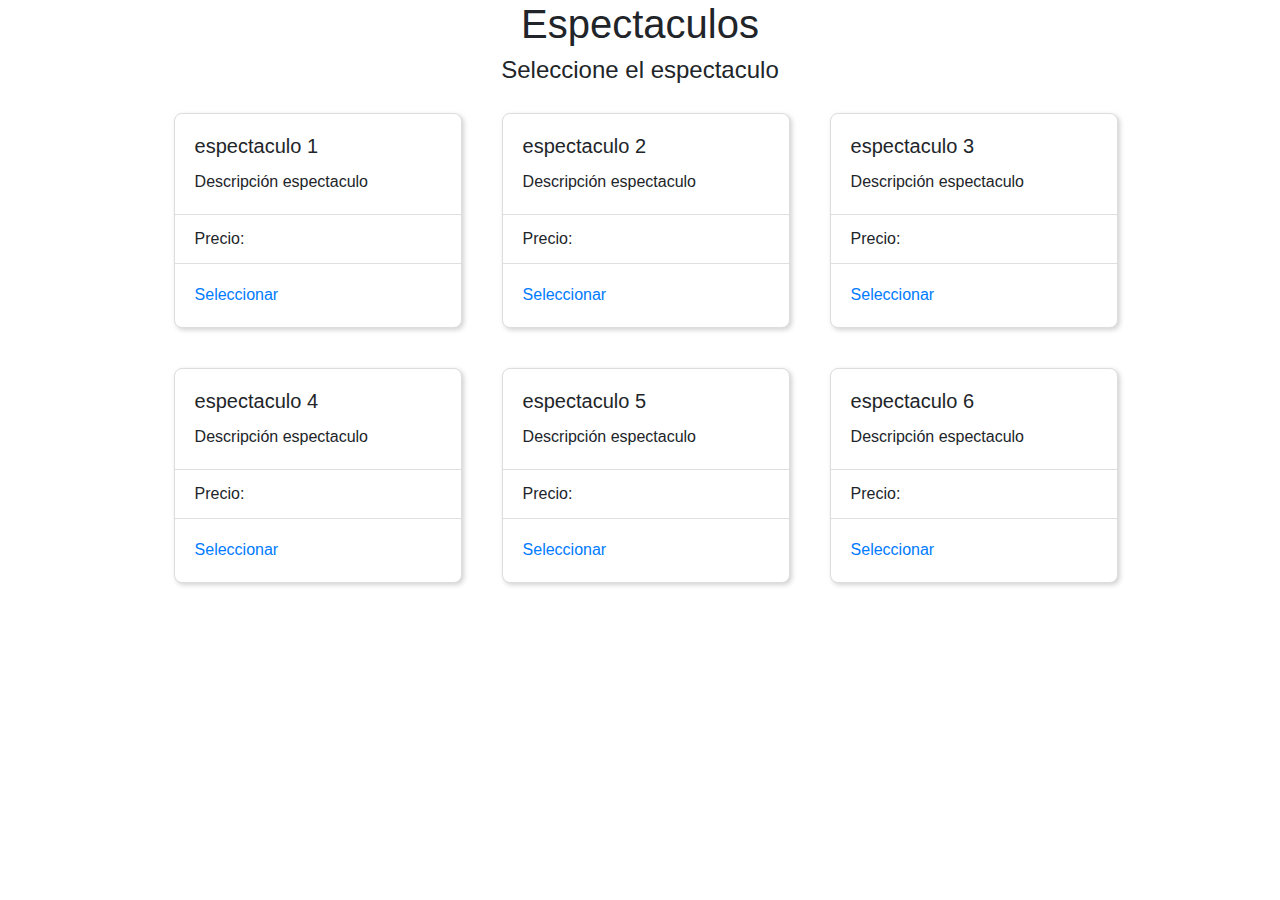
==== paginas/index.html @ d21a9252 "Pagina principal y pagina seleccion cantidad de boletas" ====
<!DOCTYPE html>
<html>
    <head>
        <title>espectaculos</title>
        <meta charset="utf-8">
        <link rel="stylesheet" href="https://maxcdn.bootstrapcdn.com/bootstrap/4.3.1/css/bootstrap.min.css">
        <link rel="stylesheet" href="../CSS/index.css">
        <script src="../JS/index.js"></script>
    </head>
<body>
    <div class="titlesIndex">
        <h1>Espectaculos</h1>
        <h4>Seleccione el espectaculo</h4>
    </div>
    <div class="groupCardd">
        <div class="card cardd" style="width: 18rem;">
            <div class="card-body">
              <h5 class="card-title">espectaculo 1</h5>
              <p class="card-text">Descripción espectaculo</p>
            </div>
            <ul class="list-group list-group-flush">
              <li class="list-group-item">Precio:</li>
            </ul>
            <div class="card-body">
              <a href="cantBoletas.html" onclick="asignarActual('esp1')" class="card-link">Seleccionar</a>
            </div>
          </div>
          <div class="card cardd" style="width: 18rem;">
            <div class="card-body">
              <h5 class="card-title">espectaculo 2</h5>
              <p class="card-text">Descripción espectaculo</p>
            </div>
            <ul class="list-group list-group-flush">
              <li class="list-group-item">Precio:</li>
            </ul>
            <div class="card-body">
              <a href="#" class="card-link">Seleccionar</a>
            </div>
          </div>
          <div class="card cardd" style="width: 18rem;">
            <div class="card-body">
              <h5 class="card-title">espectaculo 3</h5>
              <p class="card-text">Descripción espectaculo</p>
            </div>
            <ul class="list-group list-group-flush">
              <li class="list-group-item">Precio:</li>
            </ul>
            <div class="card-body">
              <a href="#" class="card-link">Seleccionar</a>
            </div>
          </div>
    </div>
    <div class="groupCardd">
          <div class="card cardd" style="width: 18rem;">
            <div class="card-body">
              <h5 class="card-title">espectaculo 4</h5>
              <p class="card-text">Descripción espectaculo</p>
            </div>
            <ul class="list-group list-group-flush">
              <li class="list-group-item">Precio:</li>
            </ul>
            <div class="card-body">
              <a href="#" class="card-link">Seleccionar</a>
            </div>
          </div>
          <div class="card cardd" style="width: 18rem;">
            <div class="card-body">
              <h5 class="card-title">espectaculo 5</h5>
              <p class="card-text">Descripción espectaculo</p>
            </div>
            <ul class="list-group list-group-flush">
              <li class="list-group-item">Precio:</li>
            </ul>
            <div class="card-body">
              <a href="#" class="card-link">Seleccionar</a>
            </div>
          </div>
          <div class="card cardd" style="width: 18rem;">
            <div class="card-body">
              <h5 class="card-title">espectaculo 6</h5>
              <p class="card-text">Descripción espectaculo</p>
            </div>
            <ul class="list-group list-group-flush">
              <li class="list-group-item">Precio:</li>
            </ul>
            <div class="card-body">
              <a href="#" class="card-link">Seleccionar</a>
            </div>
          </div>
    </div>
</body>
</html>
---- CSS/index.css ----
.cardd {
    border: 1px solid #ddd;
    border-radius: 8px;
    box-shadow: 2px 2px 5px #d2d2d2;
    margin: 20px;
}

.groupCardd {
    display: flex;
    margin-left: 12%;
}

.titlesIndex {
    text-align: center;
}
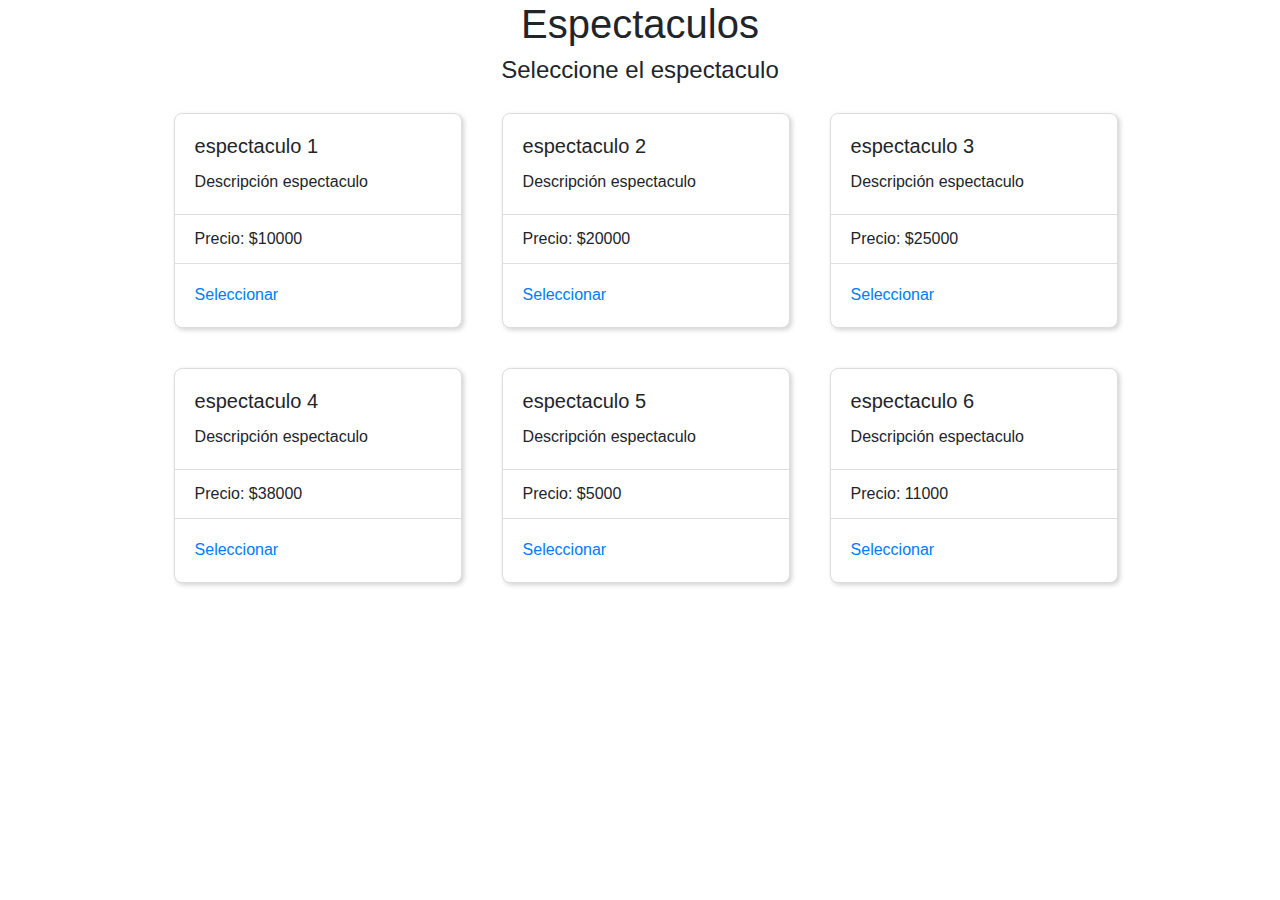
==== commit 0e660b93: "Precios" ====
--- a/paginas/index.html
+++ b/paginas/index.html
@@ -19,7 +19,7 @@
               <p class="card-text">Descripción espectaculo</p>
             </div>
             <ul class="list-group list-group-flush">
-              <li class="list-group-item">Precio:</li>
+              <li class="list-group-item">Precio: $10000</li>
             </ul>
             <div class="card-body">
               <a href="cantBoletas.html" onclick="asignarActual('esp1')" class="card-link">Seleccionar</a>
@@ -31,10 +31,10 @@
               <p class="card-text">Descripción espectaculo</p>
             </div>
             <ul class="list-group list-group-flush">
-              <li class="list-group-item">Precio:</li>
+              <li class="list-group-item">Precio: $20000</li>
             </ul>
             <div class="card-body">
-              <a href="#" class="card-link">Seleccionar</a>
+                <a href="cantBoletas.html" onclick="asignarActual('esp2')" class="card-link">Seleccionar</a>
             </div>
           </div>
           <div class="card cardd" style="width: 18rem;">
@@ -43,10 +43,10 @@
               <p class="card-text">Descripción espectaculo</p>
             </div>
             <ul class="list-group list-group-flush">
-              <li class="list-group-item">Precio:</li>
+              <li class="list-group-item">Precio: $25000</li>
             </ul>
             <div class="card-body">
-              <a href="#" class="card-link">Seleccionar</a>
+                <a href="cantBoletas.html" onclick="asignarActual('esp3')" class="card-link">Seleccionar</a>
             </div>
           </div>
     </div>
@@ -57,10 +57,10 @@
               <p class="card-text">Descripción espectaculo</p>
             </div>
             <ul class="list-group list-group-flush">
-              <li class="list-group-item">Precio:</li>
+              <li class="list-group-item">Precio: $38000</li>
             </ul>
             <div class="card-body">
-              <a href="#" class="card-link">Seleccionar</a>
+                <a href="cantBoletas.html" onclick="asignarActual('esp4')" class="card-link">Seleccionar</a>
             </div>
           </div>
           <div class="card cardd" style="width: 18rem;">
@@ -69,10 +69,10 @@
               <p class="card-text">Descripción espectaculo</p>
             </div>
             <ul class="list-group list-group-flush">
-              <li class="list-group-item">Precio:</li>
+              <li class="list-group-item">Precio: $5000</li>
             </ul>
             <div class="card-body">
-              <a href="#" class="card-link">Seleccionar</a>
+                <a href="cantBoletas.html" onclick="asignarActual('esp5')" class="card-link">Seleccionar</a>
             </div>
           </div>
           <div class="card cardd" style="width: 18rem;">
@@ -81,10 +81,10 @@
               <p class="card-text">Descripción espectaculo</p>
             </div>
             <ul class="list-group list-group-flush">
-              <li class="list-group-item">Precio:</li>
+              <li class="list-group-item">Precio: 11000</li>
             </ul>
             <div class="card-body">
-              <a href="#" class="card-link">Seleccionar</a>
+                <a href="cantBoletas.html" onclick="asignarActual('esp6')" class="card-link">Seleccionar</a>
             </div>
           </div>
     </div>
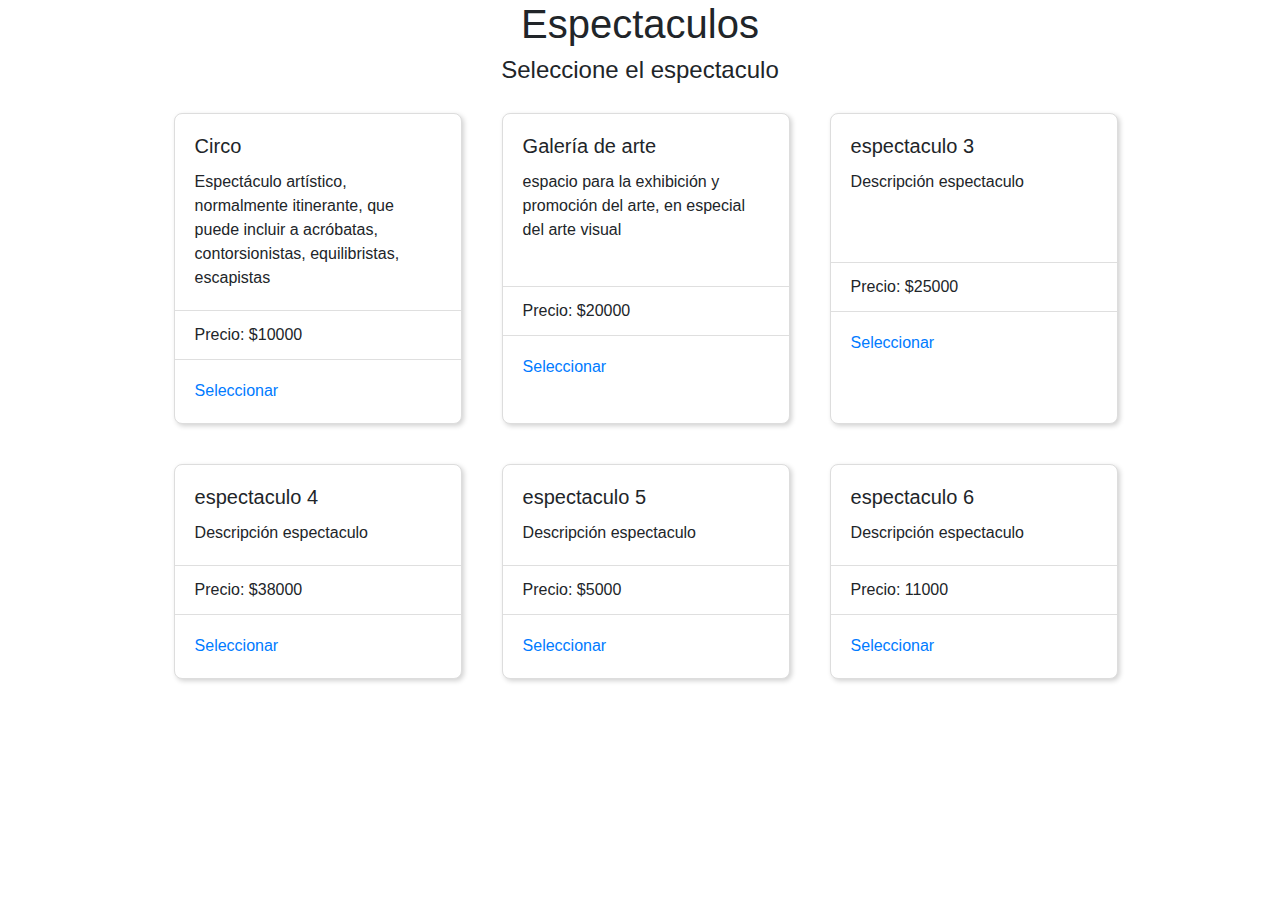
==== commit cc3fa3fd: "Ajustes info" ====
--- a/paginas/index.html
+++ b/paginas/index.html
@@ -15,8 +15,8 @@
     <div class="groupCardd">
         <div class="card cardd" style="width: 18rem;">
             <div class="card-body">
-              <h5 class="card-title">espectaculo 1</h5>
-              <p class="card-text">Descripción espectaculo</p>
+              <h5 class="card-title">Circo</h5>
+              <p class="card-text">Espect&aacute;culo art&iacute;stico, normalmente itinerante, que puede incluir a acr&oacute;batas, contorsionistas, equilibristas, escapistas</p>
             </div>
             <ul class="list-group list-group-flush">
               <li class="list-group-item">Precio: $10000</li>
@@ -27,8 +27,8 @@
           </div>
           <div class="card cardd" style="width: 18rem;">
             <div class="card-body">
-              <h5 class="card-title">espectaculo 2</h5>
-              <p class="card-text">Descripción espectaculo</p>
+              <h5 class="card-title">Galer&iacute;a de arte</h5>
+              <p class="card-text">espacio para la exhibici&oacute;n y promoci&oacute;n del arte, en especial del arte visual</p>
             </div>
             <ul class="list-group list-group-flush">
               <li class="list-group-item">Precio: $20000</li>
